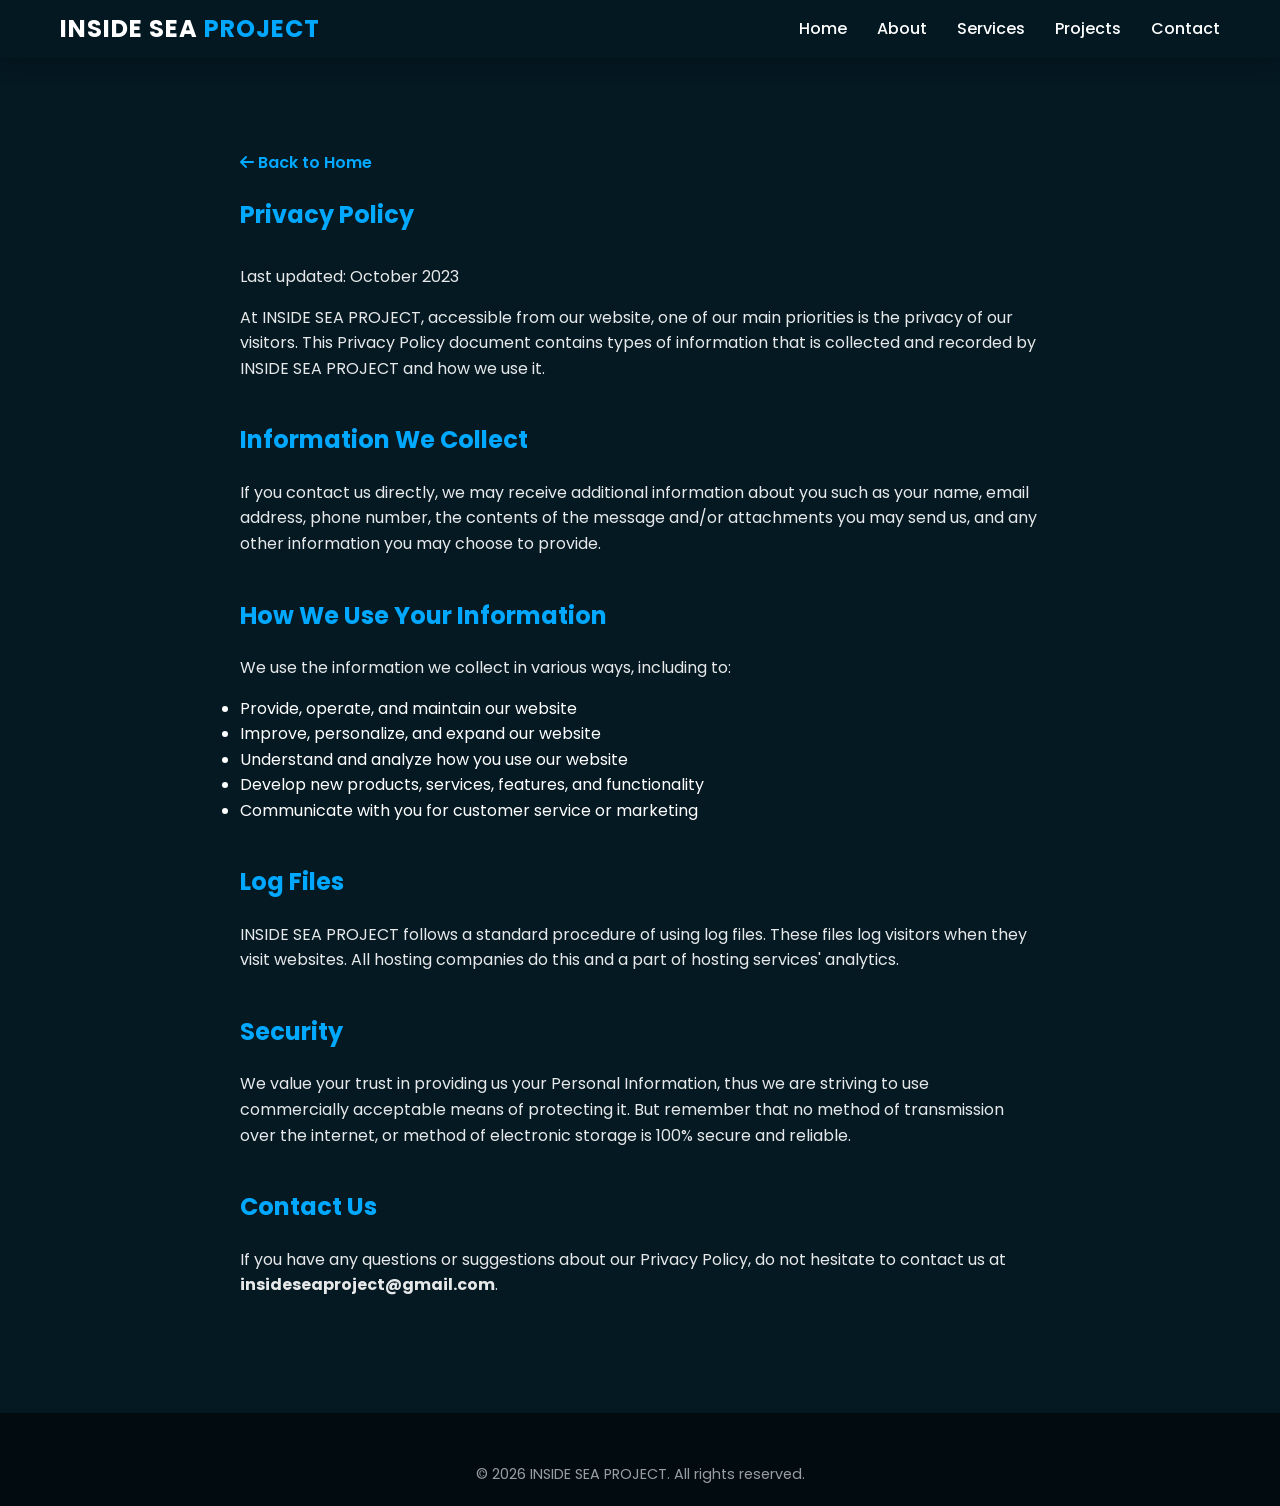
==== website/privacy.html @ 780aa985 "Add Privacy Policy page and footer link" ====
<!DOCTYPE html>
<html lang="en">
<head>
    <meta charset="UTF-8">
    <meta name="viewport" content="width=device-width, initial-scale=1.0">
    <title>Privacy Policy | INSIDE SEA PROJECT</title>
    <!-- Google Fonts -->
    <link href="https://fonts.googleapis.com/css2?family=Poppins:wght@300;400;600;700&display=swap" rel="stylesheet">
    <!-- Font Awesome -->
    <link rel="stylesheet" href="https://cdnjs.cloudflare.com/ajax/libs/font-awesome/6.4.0/css/all.min.css">
    <!-- Custom CSS -->
    <link rel="stylesheet" href="css/style.css">
    <style>
        .privacy-content {
            padding: 150px 0 100px;
            max-width: 800px;
            margin: 0 auto;
        }
        .privacy-content h1 {
            color: var(--primary-color);
            margin-bottom: 30px;
        }
        .privacy-content h2 {
            margin-top: 40px;
            margin-bottom: 20px;
            color: var(--primary-color);
        }
        .privacy-content p {
            margin-bottom: 15px;
            opacity: 0.9;
        }
        .back-home {
            display: inline-block;
            margin-bottom: 20px;
            color: var(--primary-color);
            text-decoration: none;
            font-weight: 600;
        }
    </style>
</head>
<body data-theme="dark">

    <!-- Navigation -->
    <nav id="navbar" class="scrolled">
        <div class="container">
            <a href="index.html" class="logo">INSIDE SEA <span>PROJECT</span></a>
            <ul class="nav-links">
                <li><a href="index.html#home">Home</a></li>
                <li><a href="index.html#about">About</a></li>
                <li><a href="index.html#services">Services</a></li>
                <li><a href="index.html#portfolio">Projects</a></li>
                <li><a href="index.html#contact">Contact</a></li>
            </ul>
        </div>
    </nav>

    <section class="privacy-content container">
        <a href="index.html" class="back-home"><i class="fas fa-arrow-left"></i> Back to Home</a>
        <h1>Privacy Policy</h1>
        <p>Last updated: October 2023</p>

        <p>At INSIDE SEA PROJECT, accessible from our website, one of our main priorities is the privacy of our visitors. This Privacy Policy document contains types of information that is collected and recorded by INSIDE SEA PROJECT and how we use it.</p>

        <h2>Information We Collect</h2>
        <p>If you contact us directly, we may receive additional information about you such as your name, email address, phone number, the contents of the message and/or attachments you may send us, and any other information you may choose to provide.</p>

        <h2>How We Use Your Information</h2>
        <p>We use the information we collect in various ways, including to:</p>
        <ul>
            <li>Provide, operate, and maintain our website</li>
            <li>Improve, personalize, and expand our website</li>
            <li>Understand and analyze how you use our website</li>
            <li>Develop new products, services, features, and functionality</li>
            <li>Communicate with you for customer service or marketing</li>
        </ul>

        <h2>Log Files</h2>
        <p>INSIDE SEA PROJECT follows a standard procedure of using log files. These files log visitors when they visit websites. All hosting companies do this and a part of hosting services' analytics.</p>

        <h2>Security</h2>
        <p>We value your trust in providing us your Personal Information, thus we are striving to use commercially acceptable means of protecting it. But remember that no method of transmission over the internet, or method of electronic storage is 100% secure and reliable.</p>

        <h2>Contact Us</h2>
        <p>If you have any questions or suggestions about our Privacy Policy, do not hesitate to contact us at <strong>insideseaproject@gmail.com</strong>.</p>
    </section>

    <!-- Footer -->
    <footer>
        <div class="container">
            <p class="copyright">&copy; 2026 INSIDE SEA PROJECT. All rights reserved.</p>
        </div>
    </footer>

    <script src="js/script.js"></script>
</body>
</html>
---- website/css/style.css ----
:root {
    --primary-color: #00a8ff;
    --secondary-color: #004e92;
    --dark-bg: #051923;
    --light-bg: #f0f4f8;
    --text-light: #ffffff;
    --text-dark: #333333;
    --glass-bg: rgba(255, 255, 255, 0.1);
    --glass-border: rgba(255, 255, 255, 0.2);
    --ocean-gradient: linear-gradient(135deg, #000428 0%, #004e92 100%);
    --transition: all 0.3s ease;
}

[data-theme="dark"] {
    --bg-color: var(--dark-bg);
    --card-bg: var(--glass-bg);
    --text-color: var(--text-light);
}

[data-theme="light"] {
    --bg-color: var(--light-bg);
    --card-bg: rgba(0, 0, 0, 0.05);
    --text-color: var(--text-dark);
}

* {
    margin: 0;
    padding: 0;
    box-sizing: border-box;
}

html {
    scroll-behavior: smooth;
}

body {
    font-family: 'Poppins', sans-serif;
    background-color: var(--dark-bg);
    color: var(--text-light);
    overflow-x: hidden;
    line-height: 1.6;
}

.container {
    max-width: 1200px;
    margin: 0 auto;
    padding: 0 20px;
}

/* Loader */
#loader {
    position: fixed;
    top: 0;
    left: 0;
    width: 100%;
    height: 100%;
    background: var(--dark-bg);
    display: flex;
    flex-direction: column;
    justify-content: center;
    align-items: center;
    z-index: 9999;
    transition: opacity 0.5s ease;
}

.wave-container {
    display: flex;
    gap: 10px;
    margin-bottom: 20px;
}

.wave {
    width: 10px;
    height: 50px;
    background: var(--primary-color);
    animation: wave-anim 1s infinite ease-in-out;
}

.wave:nth-child(2) { animation-delay: 0.1s; }
.wave:nth-child(3) { animation-delay: 0.2s; }

@keyframes wave-anim {
    0%, 100% { transform: scaleY(1); }
    50% { transform: scaleY(2); }
}

.loader-text {
    letter-spacing: 5px;
    font-weight: 600;
    animation: pulse 2s infinite;
}

@keyframes pulse {
    0%, 100% { opacity: 0.5; }
    50% { opacity: 1; }
}

/* Navbar */
#navbar {
    position: fixed;
    top: 0;
    width: 100%;
    padding: 20px 0;
    z-index: 1000;
    transition: var(--transition);
}

#navbar.scrolled {
    background: rgba(5, 25, 35, 0.95);
    backdrop-filter: blur(10px);
    padding: 10px 0;
    box-shadow: 0 5px 20px rgba(0,0,0,0.3);
}

#navbar .container {
    display: flex;
    justify-content: space-between;
    align-items: center;
}

.logo {
    font-size: 24px;
    font-weight: 700;
    color: #fff;
    text-decoration: none;
    letter-spacing: 1px;
}

.logo span {
    color: var(--primary-color);
}

.nav-links {
    display: flex;
    list-style: none;
    gap: 30px;
}

.nav-links a {
    color: #fff;
    text-decoration: none;
    font-weight: 500;
    transition: var(--transition);
    position: relative;
}

.nav-links a::after {
    content: '';
    position: absolute;
    width: 0;
    height: 2px;
    bottom: -5px;
    left: 0;
    background: var(--primary-color);
    transition: var(--transition);
}

.nav-links a:hover::after {
    width: 100%;
}

.nav-extra {
    display: flex;
    align-items: center;
    gap: 20px;
}

#dark-mode-toggle, .menu-btn {
    cursor: pointer;
    font-size: 20px;
}

.menu-btn {
    display: none;
}

/* Hero Section */
.hero {
    height: 100vh;
    background: var(--ocean-gradient);
    display: flex;
    align-items: center;
    position: relative;
    overflow: hidden;
}

.hero-overlay {
    position: absolute;
    top: 0;
    left: 0;
    width: 100%;
    height: 100%;
    background: url('https://www.transparenttextures.com/patterns/cubes.png');
    opacity: 0.1;
}

.particles {
    position: absolute;
    top: 0;
    left: 0;
    width: 100%;
    height: 100%;
    pointer-events: none;
}

.particle {
    position: absolute;
    background: rgba(255, 255, 255, 0.5);
    border-radius: 50%;
    animation: move-particle 20s linear infinite;
}

@keyframes move-particle {
    0% { transform: translateY(0) rotate(0deg); opacity: 0; }
    50% { opacity: 0.8; }
    100% { transform: translateY(-100vh) rotate(360deg); opacity: 0; }
}

.hero-content {
    position: relative;
    z-index: 2;
    text-align: center;
}

.hero h1 {
    font-size: 5rem;
    margin-bottom: 20px;
    text-transform: uppercase;
}

.tagline {
    font-size: 1.5rem;
    margin-bottom: 40px;
    opacity: 0.9;
}

.hero-btns {
    display: flex;
    gap: 20px;
    justify-content: center;
}

.btn {
    padding: 15px 35px;
    border-radius: 50px;
    text-decoration: none;
    font-weight: 600;
    transition: var(--transition);
    border: none;
    cursor: pointer;
    display: inline-block;
}

.btn-primary {
    background: var(--primary-color);
    color: #fff;
    box-shadow: 0 5px 15px rgba(0, 168, 255, 0.4);
}

.btn-primary:hover {
    transform: translateY(-3px);
    box-shadow: 0 8px 25px rgba(0, 168, 255, 0.6);
}

.btn-secondary {
    background: transparent;
    color: #fff;
    border: 2px solid #fff;
}

.btn-secondary:hover {
    background: #fff;
    color: var(--dark-bg);
}

.wave-bg {
    position: absolute;
    bottom: 0;
    left: 0;
    width: 100%;
    overflow: hidden;
    line-height: 0;
}

.wave-bg svg {
    position: relative;
    display: block;
    width: calc(100% + 1.3px);
    height: 150px;
}

.wave-bg .shape-fill {
    fill: var(--dark-bg);
}

/* Section Common */
section {
    padding: 100px 0;
}

.section-title {
    font-size: 2.5rem;
    margin-bottom: 50px;
    position: relative;
    display: inline-block;
}

.section-title::after {
    content: '';
    position: absolute;
    width: 50%;
    height: 3px;
    background: var(--primary-color);
    bottom: -10px;
    left: 0;
}

.section-title.center {
    width: 100%;
    text-align: center;
}

.section-title.center::after {
    left: 50%;
    transform: translateX(-50%);
}

/* Glassmorphism */
.glass {
    background: var(--glass-bg);
    backdrop-filter: blur(10px);
    border: 1px solid var(--glass-border);
    border-radius: 20px;
}

/* About Section */
.about-wrapper {
    display: grid;
    grid-template-columns: 1fr 1fr;
    gap: 50px;
    align-items: center;
}

.about-img {
    position: relative;
}

.about-img img {
    width: 100%;
    border-radius: 20px;
    box-shadow: 0 20px 40px rgba(0,0,0,0.5);
}

.glass-card {
    position: absolute;
    bottom: -30px;
    right: -30px;
    padding: 30px;
    background: rgba(0, 168, 255, 0.2);
    backdrop-filter: blur(15px);
    border: 1px solid rgba(255,255,255,0.1);
    border-radius: 15px;
    display: flex;
    flex-direction: column;
    align-items: center;
    gap: 10px;
}

.glass-card i {
    font-size: 30px;
    color: var(--primary-color);
}

.floating {
    animation: float 4s infinite ease-in-out;
}

@keyframes float {
    0%, 100% { transform: translateY(0); }
    50% { transform: translateY(-20px); }
}

.about-list {
    list-style: none;
    margin-top: 30px;
}

.about-list li {
    margin-bottom: 15px;
    display: flex;
    align-items: center;
    gap: 10px;
}

.about-list i {
    color: var(--primary-color);
}

/* Services */
.services-grid {
    display: grid;
    grid-template-columns: repeat(auto-fit, minmax(300px, 1fr));
    gap: 30px;
}

.service-card {
    padding: 40px;
    text-align: center;
    transition: var(--transition);
    cursor: pointer;
}

.service-card:hover {
    transform: translateY(-10px);
    background: rgba(0, 168, 255, 0.15);
    border-color: var(--primary-color);
    box-shadow: 0 10px 30px rgba(0, 168, 255, 0.2);
}

.service-card .icon {
    font-size: 50px;
    color: var(--primary-color);
    margin-bottom: 20px;
}

/* Stats */
.stats {
    background: var(--ocean-gradient);
    padding: 80px 0;
}

.stats-grid {
    display: grid;
    grid-template-columns: repeat(auto-fit, minmax(200px, 1fr));
    gap: 40px;
    text-align: center;
}

.stat-item span {
    font-size: 3rem;
    font-weight: 700;
    color: var(--primary-color);
}

/* Gallery */
.gallery-grid {
    display: grid;
    grid-template-columns: repeat(auto-fit, minmax(250px, 1fr));
    gap: 20px;
}

.gallery-item {
    height: 250px;
    overflow: hidden;
    border-radius: 15px;
}

.gallery-item img {
    width: 100%;
    height: 100%;
    object-fit: cover;
    transition: var(--transition);
}

.gallery-item:hover img {
    transform: scale(1.1);
}

/* Portfolio */
.portfolio-grid {
    display: grid;
    grid-template-columns: repeat(auto-fit, minmax(300px, 1fr));
    gap: 30px;
}

.project-card {
    overflow: hidden;
    transition: var(--transition);
}

.project-card img {
    width: 100%;
    height: 200px;
    object-fit: cover;
}

.project-info {
    padding: 25px;
}

.project-info h3 {
    margin-bottom: 10px;
}

.project-info p {
    font-size: 0.9rem;
    opacity: 0.8;
    margin-bottom: 15px;
}

.btn-text {
    color: var(--primary-color);
    text-decoration: none;
    font-weight: 600;
}

/* Testimonials */
.testimonials {
    background: rgba(0, 168, 255, 0.05);
}

.testimonial-grid {
    display: grid;
    grid-template-columns: repeat(auto-fit, minmax(350px, 1fr));
    gap: 30px;
}

.testimonial-card {
    padding: 30px;
}

.stars {
    color: #f1c40f;
    margin-bottom: 15px;
}

.testimonial-card p {
    font-style: italic;
    margin-bottom: 20px;
}

.client-info {
    display: flex;
    align-items: center;
    gap: 15px;
}

.client-info img {
    width: 50px;
    height: 50px;
    border-radius: 50%;
}

.client-info h4 {
    font-size: 1rem;
}

.client-info span {
    font-size: 0.8rem;
    opacity: 0.7;
}

/* Contact */
.contact-wrapper {
    display: grid;
    grid-template-columns: 1fr 1.5fr;
    gap: 50px;
}

.contact-info {
    display: flex;
    flex-direction: column;
    gap: 30px;
}

.info-item {
    display: flex;
    gap: 20px;
    align-items: flex-start;
}

.info-item i {
    font-size: 24px;
    color: var(--primary-color);
    background: rgba(0, 168, 255, 0.1);
    padding: 15px;
    border-radius: 50%;
}

.info-item h4 {
    margin-bottom: 5px;
}

.info-item a {
    color: #fff;
    text-decoration: none;
}

.whatsapp-btn {
    background: #25d366;
    color: #fff;
    padding: 15px 25px;
    border-radius: 50px;
    text-decoration: none;
    display: inline-flex;
    align-items: center;
    gap: 10px;
    font-weight: 600;
    width: fit-content;
}

.contact-form {
    padding: 40px;
    display: flex;
    flex-direction: column;
    gap: 20px;
}

.contact-form input, .contact-form textarea {
    padding: 15px;
    background: rgba(255,255,255,0.05);
    border: 1px solid rgba(255,255,255,0.1);
    border-radius: 10px;
    color: #fff;
    font-family: inherit;
    outline: none;
}

.contact-form input:focus, .contact-form textarea:focus {
    border-color: var(--primary-color);
}

/* Footer */
footer {
    background: #020b10;
    padding: 50px 0 20px;
}

.footer-content {
    display: flex;
    justify-content: space-between;
    align-items: center;
    margin-bottom: 30px;
}

.footer-logo {
    font-size: 24px;
    font-weight: 700;
}

.footer-logo span {
    color: var(--primary-color);
}

.social-links {
    display: flex;
    gap: 20px;
}

.social-links a {
    color: #fff;
    font-size: 20px;
    transition: var(--transition);
}

.social-links a:hover {
    color: var(--primary-color);
}

.copyright {
    text-align: center;
    opacity: 0.6;
    font-size: 0.9rem;
}

/* FAB */
.fab-container {
    position: fixed;
    bottom: 30px;
    right: 30px;
    z-index: 100;
}

.fab {
    width: 60px;
    height: 60px;
    background: var(--primary-color);
    border-radius: 50%;
    display: flex;
    justify-content: center;
    align-items: center;
    color: #fff;
    font-size: 24px;
    box-shadow: 0 10px 25px rgba(0, 168, 255, 0.4);
    text-decoration: none;
    transition: var(--transition);
}

.fab:hover {
    transform: scale(1.1);
}

/* Responsive */
@media (max-width: 992px) {
    .hero h1 { font-size: 3.5rem; }
    .about-wrapper, .contact-wrapper { grid-template-columns: 1fr; }
    .about-img { order: 2; }
    .about-text { order: 1; }
}

@media (max-width: 768px) {
    .nav-links {
        display: none; /* Mobile menu logic to be added in JS */
    }
    .menu-btn {
        display: block;
    }
    .hero h1 { font-size: 2.5rem; }
}
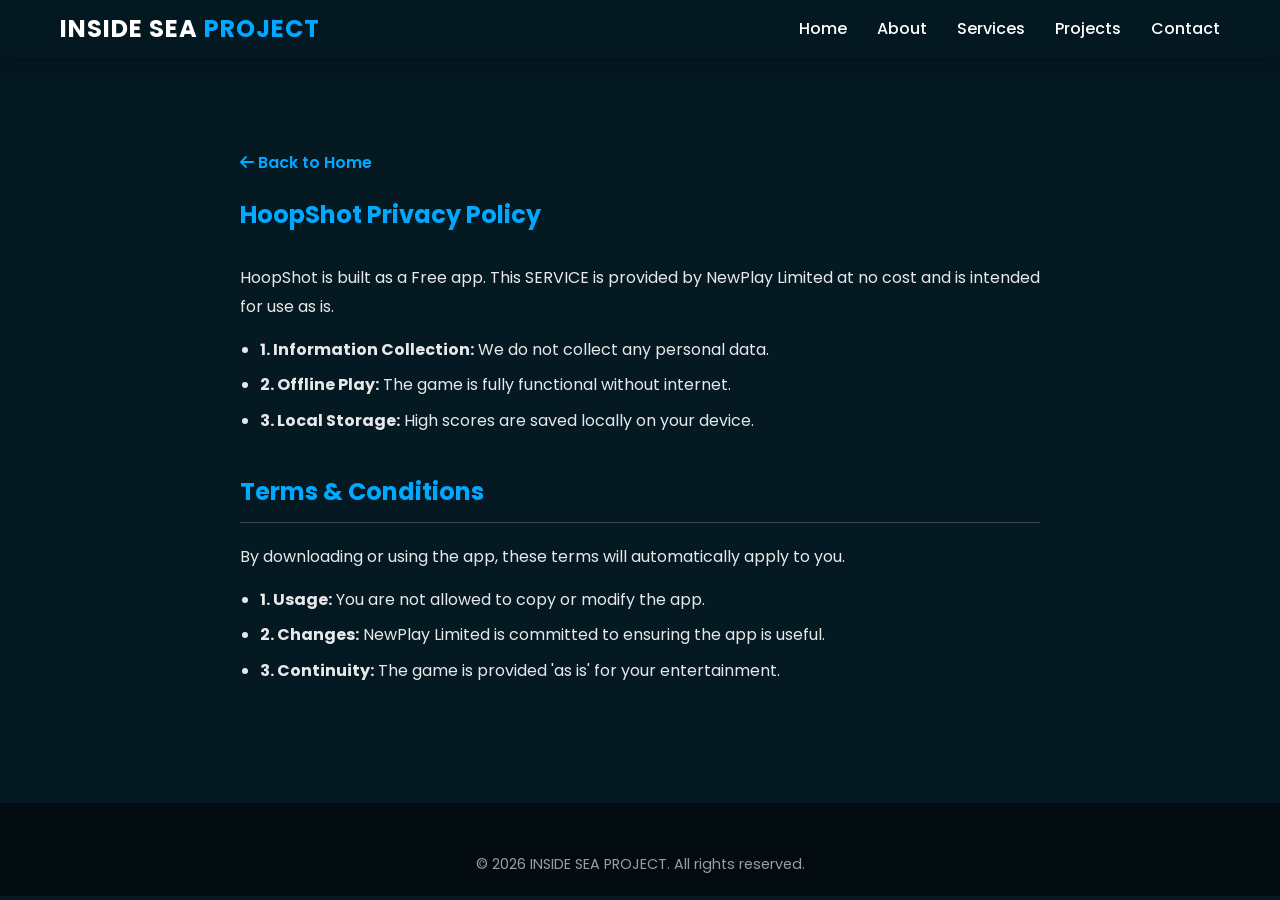
==== commit d7a58cfe: "Finalize HoopShot Privacy Policy naming and content" ====
--- a/website/privacy.html
+++ b/website/privacy.html
@@ -3,7 +3,7 @@
 <head>
     <meta charset="UTF-8">
     <meta name="viewport" content="width=device-width, initial-scale=1.0">
-    <title>Privacy Policy | INSIDE SEA PROJECT</title>
+    <title>HoopShot Privacy Policy & Terms | INSIDE SEA PROJECT</title>
     <!-- Google Fonts -->
     <link href="https://fonts.googleapis.com/css2?family=Poppins:wght@300;400;600;700&display=swap" rel="stylesheet">
     <!-- Font Awesome -->
@@ -24,9 +24,20 @@
             margin-top: 40px;
             margin-bottom: 20px;
             color: var(--primary-color);
+            border-bottom: 1px solid var(--glass-border);
+            padding-bottom: 10px;
         }
         .privacy-content p {
             margin-bottom: 15px;
+            opacity: 0.9;
+            line-height: 1.8;
+        }
+        .privacy-content ul {
+            margin-bottom: 20px;
+            margin-left: 20px;
+        }
+        .privacy-content li {
+            margin-bottom: 10px;
             opacity: 0.9;
         }
         .back-home {
@@ -56,32 +67,24 @@
 
     <section class="privacy-content container">
         <a href="index.html" class="back-home"><i class="fas fa-arrow-left"></i> Back to Home</a>
-        <h1>Privacy Policy</h1>
-        <p>Last updated: October 2023</p>
 
-        <p>At INSIDE SEA PROJECT, accessible from our website, one of our main priorities is the privacy of our visitors. This Privacy Policy document contains types of information that is collected and recorded by INSIDE SEA PROJECT and how we use it.</p>
+        <h1>HoopShot Privacy Policy</h1>
+        <p>HoopShot is built as a Free app. This SERVICE is provided by NewPlay Limited at no cost and is intended for use as is.</p>
 
-        <h2>Information We Collect</h2>
-        <p>If you contact us directly, we may receive additional information about you such as your name, email address, phone number, the contents of the message and/or attachments you may send us, and any other information you may choose to provide.</p>
-
-        <h2>How We Use Your Information</h2>
-        <p>We use the information we collect in various ways, including to:</p>
         <ul>
-            <li>Provide, operate, and maintain our website</li>
-            <li>Improve, personalize, and expand our website</li>
-            <li>Understand and analyze how you use our website</li>
-            <li>Develop new products, services, features, and functionality</li>
-            <li>Communicate with you for customer service or marketing</li>
+            <li><strong>1. Information Collection:</strong> We do not collect any personal data.</li>
+            <li><strong>2. Offline Play:</strong> The game is fully functional without internet.</li>
+            <li><strong>3. Local Storage:</strong> High scores are saved locally on your device.</li>
         </ul>
 
-        <h2>Log Files</h2>
-        <p>INSIDE SEA PROJECT follows a standard procedure of using log files. These files log visitors when they visit websites. All hosting companies do this and a part of hosting services' analytics.</p>
+        <h2>Terms & Conditions</h2>
+        <p>By downloading or using the app, these terms will automatically apply to you.</p>
 
-        <h2>Security</h2>
-        <p>We value your trust in providing us your Personal Information, thus we are striving to use commercially acceptable means of protecting it. But remember that no method of transmission over the internet, or method of electronic storage is 100% secure and reliable.</p>
-
-        <h2>Contact Us</h2>
-        <p>If you have any questions or suggestions about our Privacy Policy, do not hesitate to contact us at <strong>insideseaproject@gmail.com</strong>.</p>
+        <ul>
+            <li><strong>1. Usage:</strong> You are not allowed to copy or modify the app.</li>
+            <li><strong>2. Changes:</strong> NewPlay Limited is committed to ensuring the app is useful.</li>
+            <li><strong>3. Continuity:</strong> The game is provided 'as is' for your entertainment.</li>
+        </ul>
     </section>
 
     <!-- Footer -->
